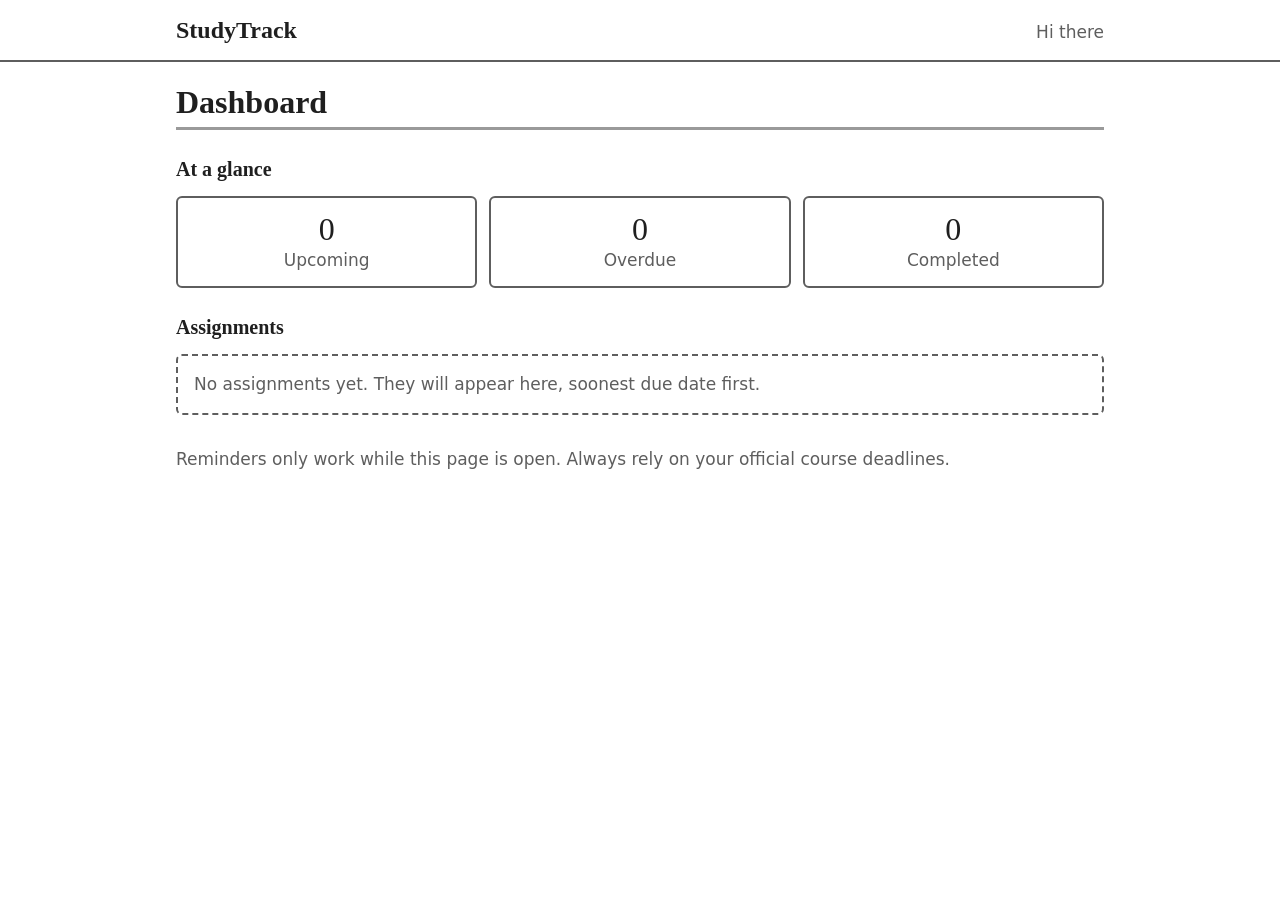
==== index.html @ 81e6122c "Increment 1: skeleton, storage with error handling, empty dashboard Co-Authored-By: Claude Sonnet 5." ====
<!DOCTYPE html>
<html lang="en">
<head>
  <meta charset="utf-8">
  <meta name="viewport" content="width=device-width, initial-scale=1">
  <title>StudyTrack</title>
  <link rel="stylesheet" href="styles.css">
</head>
<body>
  <a class="skip-link" href="#main">Skip to main content</a>

  <header class="site-header">
    <div class="header-inner">
      <p class="brand">StudyTrack</p>
      <p class="greeting" id="greeting">Hi there</p>
    </div>
  </header>

  <!-- Storage / data warnings appear here (built with DOM methods in app.js) -->
  <div id="banner-area" role="alert"></div>

  <div id="app">
    <main id="main" tabindex="-1">
      <h1 class="page-title">Dashboard</h1>

      <section aria-labelledby="counts-heading">
        <h2 id="counts-heading" class="section-label">At a glance</h2>
        <ul class="counts">
          <li class="count-tile">
            <span class="count-number" id="count-upcoming">0</span>
            <span class="count-label">Upcoming</span>
          </li>
          <li class="count-tile">
            <span class="count-number" id="count-overdue">0</span>
            <span class="count-label">Overdue</span>
          </li>
          <li class="count-tile">
            <span class="count-number" id="count-completed">0</span>
            <span class="count-label">Completed</span>
          </li>
        </ul>
      </section>

      <section aria-labelledby="list-heading">
        <h2 id="list-heading" class="section-label">Assignments</h2>
        <p id="empty-message" class="empty">No assignments yet. They will appear here, soonest due date first.</p>
        <ul id="assignment-list" class="assignment-list"></ul>
      </section>

      <p class="note">
        Reminders only work while this page is open. Always rely on your official course deadlines.
      </p>
    </main>
  </div>

  <dialog id="confirm-dialog" aria-labelledby="confirm-title">
    <form method="dialog">
      <h2 id="confirm-title" class="section-label">Please confirm</h2>
      <p id="confirm-message"></p>
      <div class="actions">
        <button type="submit" value="cancel" class="btn" id="confirm-cancel">Cancel</button>
        <button type="submit" value="ok" class="btn btn-strong" id="confirm-ok">Confirm</button>
      </div>
    </form>
  </dialog>

  <noscript><p class="note">StudyTrack needs JavaScript turned on to work.</p></noscript>
  <script src="app.js"></script>
</body>
</html>
---- styles.css ----
/* StudyTrack styles. Palette (contrast ratios are listed in docs/DESIGN.md):
   #FFFFFF background, #1F1F1F main text, #5E5E5E secondary text/borders/controls.
   #9A9A9A is DECORATIVE ONLY (sketch underlines) - never text, borders or controls. */
:root {
  --paper: #FFFFFF;
  --graphite: #1F1F1F;
  --grey: #5E5E5E;
  --pencil: #9A9A9A; /* decorative strokes only */
  --font-body: "Segoe UI", system-ui, sans-serif;
  --font-hand: "Segoe Print", "Comic Sans MS", cursive;
}

*, *::before, *::after { box-sizing: border-box; }

html { -webkit-text-size-adjust: 100%; }

body {
  margin: 0;
  background: var(--paper);
  color: var(--graphite);
  font-family: var(--font-body);
  font-size: 1.0625rem; /* 17px */
  line-height: 1.5;
}

h1, h2, .brand { font-family: var(--font-hand); font-weight: 700; margin: 0; }

.page-title {
  font-size: 2rem;
  padding-bottom: 0.25rem;
  margin-bottom: 1.25rem;
  /* sketch-style underline: decorative only */
  background: linear-gradient(var(--pencil), var(--pencil)) left bottom / 100% 3px no-repeat;
}

.section-label { font-size: 1.25rem; margin: 1.5rem 0 0.75rem; }

.skip-link {
  position: absolute; left: 0.5rem; top: -4rem;
  background: var(--paper); color: var(--graphite);
  border: 2px solid var(--graphite); padding: 0.5rem 0.75rem; z-index: 10;
}
.skip-link:focus { top: 0.5rem; }

/* Visible keyboard focus on everything interactive */
:focus-visible { outline: 3px solid var(--graphite); outline-offset: 2px; }

.site-header { border-bottom: 2px solid var(--grey); }
.header-inner {
  max-width: 60rem; margin: 0 auto; padding: 0.75rem 1rem;
  display: flex; flex-wrap: wrap; align-items: baseline; justify-content: space-between; gap: 0.25rem 1rem;
}
.brand { font-size: 1.5rem; }
.greeting { margin: 0; color: var(--grey); }

#app { max-width: 60rem; margin: 0 auto; padding: 1rem; }
#main:focus { outline: none; }

.counts {
  list-style: none; margin: 0; padding: 0;
  display: grid; grid-template-columns: repeat(3, minmax(0, 1fr)); gap: 0.75rem;
}
.count-tile {
  border: 2px solid var(--grey); border-radius: 6px;
  padding: 0.75rem 0.5rem; text-align: center;
}
.count-number { display: block; font-family: var(--font-hand); font-size: 2rem; line-height: 1.2; }
.count-label { display: block; color: var(--grey); }

.empty { color: var(--grey); border: 2px dashed var(--grey); border-radius: 6px; padding: 1rem; margin: 0; }
.assignment-list { list-style: none; margin: 0; padding: 0; }
.note { color: var(--grey); margin-top: 2rem; }

/* Banner for storage problems */
#banner-area:empty { display: none; }
.banner {
  max-width: 60rem; margin: 0.75rem auto 0; padding: 0.75rem 1rem;
  border: 3px solid var(--graphite); border-radius: 6px; background: var(--paper);
  display: flex; flex-wrap: wrap; gap: 0.5rem 1rem; align-items: center; justify-content: space-between;
}
.banner-wrap { padding: 0 1rem; }
.banner-title { font-weight: 700; }
.banner p { margin: 0; }

/* Buttons */
.btn {
  font: inherit; color: var(--graphite); background: var(--paper);
  border: 2px solid var(--grey); border-radius: 6px;
  padding: 0.5rem 1rem; min-height: 2.75rem; cursor: pointer;
}
.btn:hover { background: #F2F2F2; }
.btn-strong { background: var(--graphite); color: var(--paper); border-color: var(--graphite); }
.btn-strong:hover { background: #000000; }

/* Dialog */
dialog { max-width: min(28rem, calc(100vw - 2rem)); border: 3px solid var(--graphite); border-radius: 8px; padding: 1rem 1.25rem; color: var(--graphite); background: var(--paper); }
dialog::backdrop { background: rgba(31, 31, 31, 0.6); }
dialog .section-label { margin-top: 0; }
.actions { display: flex; flex-wrap: wrap; gap: 0.75rem; justify-content: flex-end; margin-top: 1rem; }

@media (max-width: 420px) {
  .count-number { font-size: 1.6rem; }
  .page-title { font-size: 1.6rem; }
}
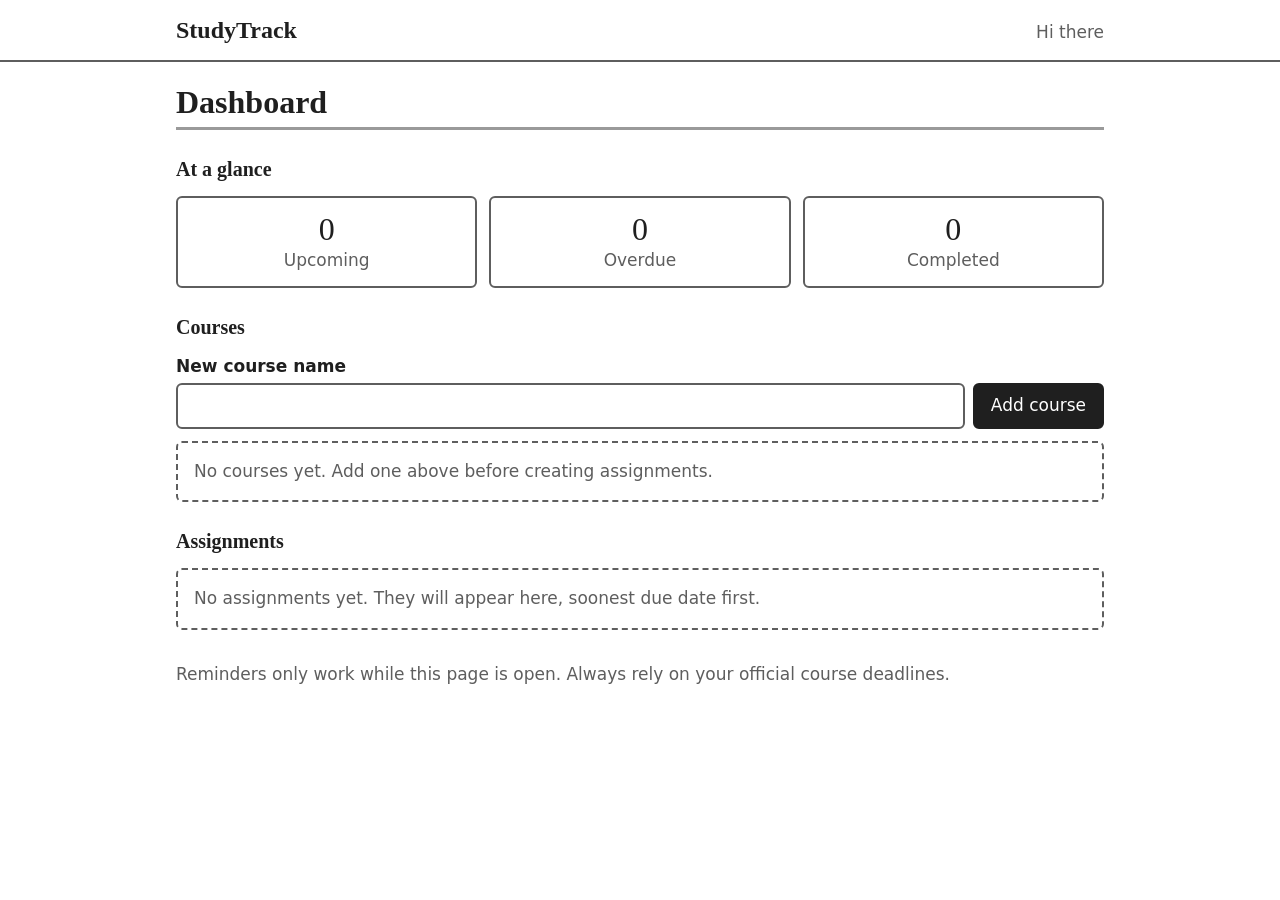
==== commit c8ef3d0d: "Increment 2: courses (add, rename, delete blocked when in use) Co-Authored-By: Claude Sonnet 5.5 <no" ====
--- a/index.html
+++ b/index.html
@@ -41,6 +41,21 @@
         </ul>
       </section>
 
+      <section aria-labelledby="courses-heading">
+        <h2 id="courses-heading" class="section-label">Courses</h2>
+        <form id="course-form" class="inline-form" novalidate>
+          <label for="course-name">New course name</label>
+          <div class="field-row">
+            <input id="course-name" name="course-name" type="text" maxlength="60" autocomplete="off" aria-describedby="course-error">
+            <button type="submit" class="btn btn-strong">Add course</button>
+          </div>
+          <p id="course-error" class="field-error" role="alert"></p>
+        </form>
+        <p id="no-courses" class="empty">No courses yet. Add one above before creating assignments.</p>
+        <ul id="course-list" class="course-list"></ul>
+        <p id="course-message" class="field-error" role="alert"></p>
+      </section>
+
       <section aria-labelledby="list-heading">
         <h2 id="list-heading" class="section-label">Assignments</h2>
         <p id="empty-message" class="empty">No assignments yet. They will appear here, soonest due date first.</p>
--- a/styles.css
+++ b/styles.css
@@ -102,3 +102,27 @@
   .count-number { font-size: 1.6rem; }
   .page-title { font-size: 1.6rem; }
 }
+
+/* Forms and courses */
+label { display: block; font-weight: 600; margin-bottom: 0.25rem; }
+input[type="text"] {
+  font: inherit; color: var(--graphite); background: var(--paper);
+  border: 2px solid var(--grey); border-radius: 6px;
+  padding: 0.5rem 0.75rem; min-height: 2.75rem; flex: 1 1 12rem; min-width: 0;
+}
+.field-row { display: flex; flex-wrap: wrap; gap: 0.5rem; }
+.field-error { margin: 0.35rem 0 0; font-weight: 600; }
+.field-error:empty { display: none; }
+.field-error { border-left: 4px solid var(--graphite); padding-left: 0.5rem; }
+input[aria-invalid="true"] { border-color: var(--graphite); border-width: 3px; }
+.inline-form { margin-bottom: 0.75rem; }
+.course-list { list-style: none; margin: 0; padding: 0; }
+.course-item {
+  display: flex; flex-wrap: wrap; gap: 0.5rem 1rem; align-items: center; justify-content: space-between;
+  border: 2px solid var(--grey); border-radius: 6px; padding: 0.5rem 0.75rem; margin-top: 0.5rem;
+}
+.course-edit { width: 100%; margin: 0; }
+.course-info { display: flex; flex-direction: column; min-width: 0; overflow-wrap: anywhere; }
+.course-name { font-weight: 600; }
+.course-count { color: var(--grey); font-size: 0.95rem; }
+.course-actions { display: flex; gap: 0.5rem; }
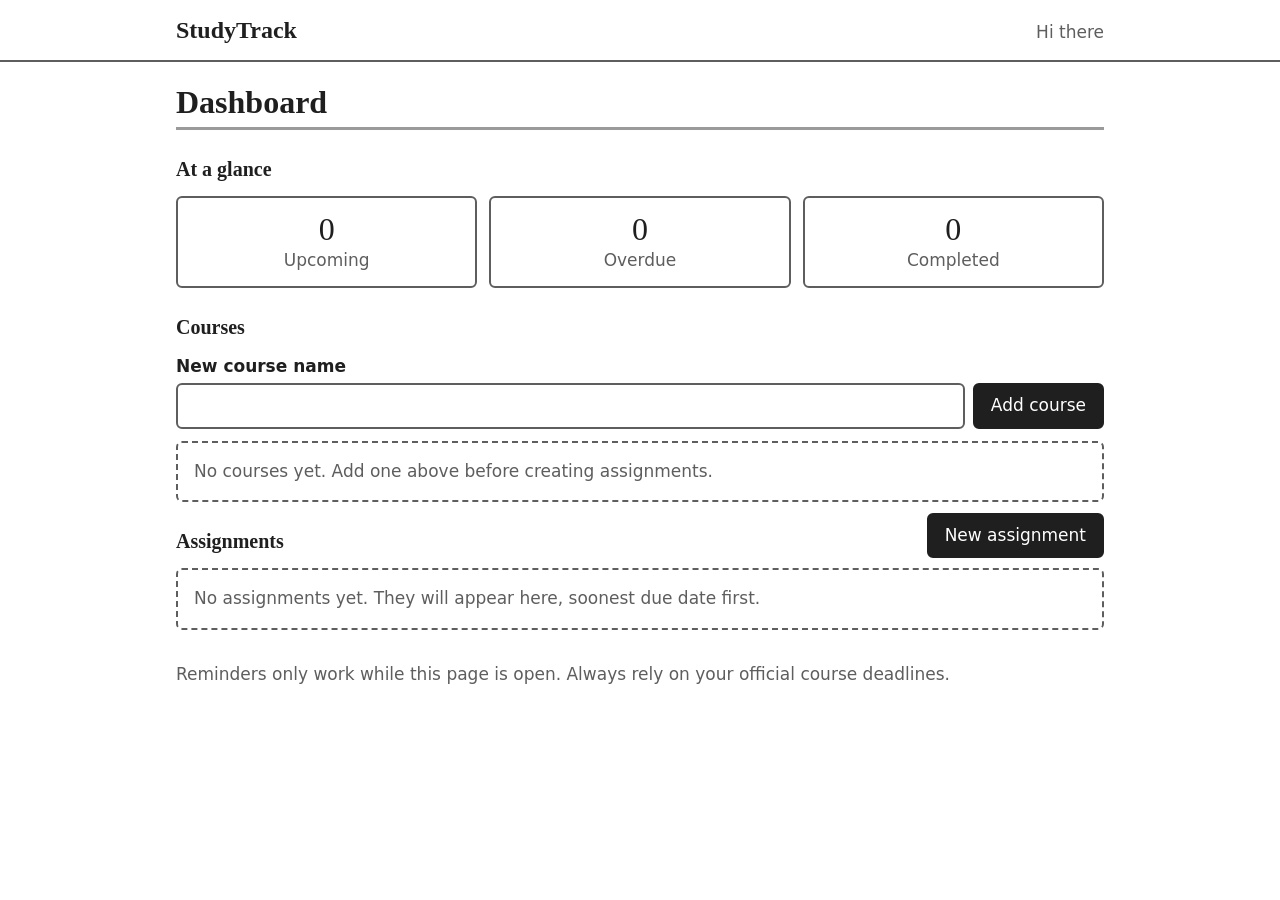
==== commit fc2d613f: "Increment 3: assignment create/edit form with validation, details view Co-Authored-By: Claude Sonnet" ====
--- a/index.html
+++ b/index.html
@@ -21,7 +21,8 @@
 
   <div id="app">
     <main id="main" tabindex="-1">
-      <h1 class="page-title">Dashboard</h1>
+      <div id="view-dashboard">
+      <h1 class="page-title" id="dashboard-title" tabindex="-1">Dashboard</h1>
 
       <section aria-labelledby="counts-heading">
         <h2 id="counts-heading" class="section-label">At a glance</h2>
@@ -57,7 +58,10 @@
       </section>
 
       <section aria-labelledby="list-heading">
-        <h2 id="list-heading" class="section-label">Assignments</h2>
+        <div class="section-head">
+          <h2 id="list-heading" class="section-label">Assignments</h2>
+          <button type="button" class="btn btn-strong" id="new-assignment">New assignment</button>
+        </div>
         <p id="empty-message" class="empty">No assignments yet. They will appear here, soonest due date first.</p>
         <ul id="assignment-list" class="assignment-list"></ul>
       </section>
@@ -65,6 +69,55 @@
       <p class="note">
         Reminders only work while this page is open. Always rely on your official course deadlines.
       </p>
+      </div><!-- /view-dashboard -->
+
+      <div id="view-form" hidden>
+        <h1 class="page-title" id="form-title" tabindex="-1">New assignment</h1>
+        <form id="assignment-form" novalidate>
+          <div class="field">
+            <label for="f-title">Title (required)</label>
+            <input id="f-title" type="text" maxlength="120" autocomplete="off" aria-required="true" aria-describedby="err-title">
+            <p id="err-title" class="field-error" role="alert"></p>
+          </div>
+          <div class="field">
+            <label for="f-course">Course (required)</label>
+            <select id="f-course" aria-required="true" aria-describedby="help-course err-course"></select>
+            <p id="help-course" class="help"></p>
+            <p id="err-course" class="field-error" role="alert"></p>
+          </div>
+          <div class="field">
+            <label for="f-due">Due date and time (required)</label>
+            <input id="f-due" type="datetime-local" aria-required="true" aria-describedby="err-due">
+            <p id="err-due" class="field-error" role="alert"></p>
+          </div>
+          <div class="field">
+            <label for="f-reminder">Reminder date and time (optional)</label>
+            <input id="f-reminder" type="datetime-local" aria-describedby="help-reminder err-reminder">
+            <p id="help-reminder" class="help">Must be at or before the due date. Reminders only appear while StudyTrack is open.</p>
+            <p id="err-reminder" class="field-error" role="alert"></p>
+          </div>
+          <div class="field">
+            <label for="f-notes">Notes (optional)</label>
+            <textarea id="f-notes" rows="4" maxlength="1000" aria-describedby="err-notes"></textarea>
+            <p id="err-notes" class="field-error" role="alert"></p>
+          </div>
+          <p id="form-error" class="field-error" role="alert"></p>
+          <div class="actions actions-left">
+            <button type="submit" class="btn btn-strong">Save assignment</button>
+            <button type="button" class="btn" id="form-cancel">Cancel</button>
+          </div>
+        </form>
+      </div>
+
+      <div id="view-details" hidden>
+        <h1 class="page-title" id="details-title" tabindex="-1">Assignment</h1>
+        <p id="details-status-msg" class="saved-msg" role="status"></p>
+        <dl class="details" id="details-list"></dl>
+        <div class="actions actions-left" id="details-actions">
+          <button type="button" class="btn btn-strong" id="details-edit">Edit</button>
+          <button type="button" class="btn" id="details-back">Back to dashboard</button>
+        </div>
+      </div>
     </main>
   </div>
 
--- a/styles.css
+++ b/styles.css
@@ -126,3 +126,39 @@
 .course-name { font-weight: 600; }
 .course-count { color: var(--grey); font-size: 0.95rem; }
 .course-actions { display: flex; gap: 0.5rem; }
+
+/* Assignments, form, details */
+[hidden] { display: none !important; }
+.section-head { display: flex; flex-wrap: wrap; align-items: center; justify-content: space-between; gap: 0.5rem; }
+.section-head .section-label { margin: 1.5rem 0 0.75rem; }
+.assignment-row {
+  display: grid; gap: 0.15rem; width: 100%; text-align: left;
+  font: inherit; color: var(--graphite); background: var(--paper);
+  border: 2px solid var(--grey); border-radius: 6px; padding: 0.6rem 0.75rem; margin-top: 0.5rem; cursor: pointer;
+}
+.assignment-row:hover { background: #F2F2F2; }
+.assignment-title { font-weight: 600; overflow-wrap: anywhere; }
+.assignment-meta { color: var(--grey); font-size: 0.95rem; overflow-wrap: anywhere; }
+.status {
+  justify-self: start; font-size: 0.9rem; font-weight: 700; padding: 0 0.5rem;
+  border: 2px solid var(--grey); border-radius: 999px; color: var(--graphite);
+}
+.status-overdue { border-color: var(--graphite); border-width: 3px; }
+.status-overdue::before { content: "\26A0\00A0"; } /* warning sign + text label: never colour alone */
+.status-completed::before { content: "\2713\00A0"; }
+.field { margin-bottom: 1rem; }
+.field input[type="text"], .field input[type="datetime-local"], .field select, .field textarea {
+  display: block; width: 100%; font: inherit; color: var(--graphite); background: var(--paper);
+  border: 2px solid var(--grey); border-radius: 6px; padding: 0.5rem 0.75rem; min-height: 2.75rem;
+}
+.field textarea { resize: vertical; }
+.field [aria-invalid="true"] { border-color: var(--graphite); border-width: 3px; }
+.help { color: var(--grey); font-size: 0.95rem; margin: 0.25rem 0 0; }
+.help:empty { display: none; }
+.actions-left { justify-content: flex-start; }
+.details { margin: 0 0 1rem; }
+.details dt { font-weight: 700; margin-top: 0.75rem; color: var(--grey); }
+.details dd { margin: 0; overflow-wrap: anywhere; }
+.notes-text { white-space: pre-wrap; }
+.saved-msg { font-weight: 600; margin: 0 0 0.5rem; }
+.saved-msg:empty { display: none; }
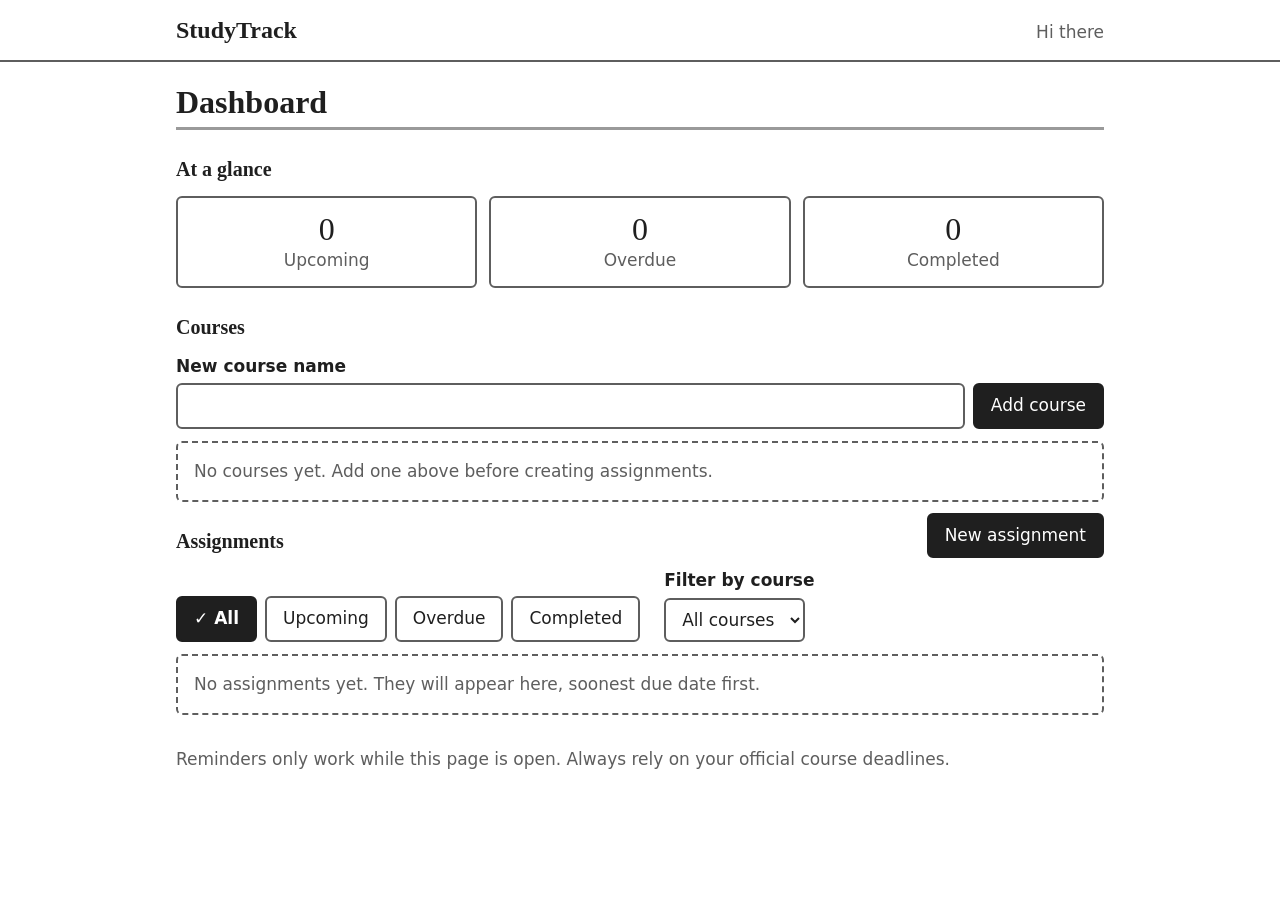
==== commit f4f79fad: "Increment 4: complete/reopen/delete with confirmation, filters, per-course progress Co-Authored-By: " ====
--- a/index.html
+++ b/index.html
@@ -62,7 +62,21 @@
           <h2 id="list-heading" class="section-label">Assignments</h2>
           <button type="button" class="btn btn-strong" id="new-assignment">New assignment</button>
         </div>
+        <p id="dash-msg" class="saved-msg" role="status"></p>
+        <div class="filters">
+          <div class="filter-group" role="group" aria-label="Filter assignments by status">
+            <button type="button" class="btn filter-btn" data-status="all" aria-pressed="true">All</button>
+            <button type="button" class="btn filter-btn" data-status="upcoming" aria-pressed="false">Upcoming</button>
+            <button type="button" class="btn filter-btn" data-status="overdue" aria-pressed="false">Overdue</button>
+            <button type="button" class="btn filter-btn" data-status="completed" aria-pressed="false">Completed</button>
+          </div>
+          <div class="filter-course">
+            <label for="filter-course">Filter by course</label>
+            <select id="filter-course"></select>
+          </div>
+        </div>
         <p id="empty-message" class="empty">No assignments yet. They will appear here, soonest due date first.</p>
+        <p id="no-match" class="empty" hidden>No assignments match this filter.</p>
         <ul id="assignment-list" class="assignment-list"></ul>
       </section>
 
@@ -115,6 +129,8 @@
         <dl class="details" id="details-list"></dl>
         <div class="actions actions-left" id="details-actions">
           <button type="button" class="btn btn-strong" id="details-edit">Edit</button>
+          <button type="button" class="btn" id="details-complete">Mark complete</button>
+          <button type="button" class="btn" id="details-delete">Delete</button>
           <button type="button" class="btn" id="details-back">Back to dashboard</button>
         </div>
       </div>
--- a/styles.css
+++ b/styles.css
@@ -162,3 +162,15 @@
 .notes-text { white-space: pre-wrap; }
 .saved-msg { font-weight: 600; margin: 0 0 0.5rem; }
 .saved-msg:empty { display: none; }
+
+/* Filters and progress */
+.filters { display: flex; flex-wrap: wrap; gap: 0.75rem 1.5rem; align-items: flex-end; margin-bottom: 0.75rem; }
+.filter-group { display: flex; flex-wrap: wrap; gap: 0.5rem; }
+.filter-btn[aria-pressed="true"] { background: var(--graphite); color: var(--paper); border-color: var(--graphite); font-weight: 700; }
+.filter-btn[aria-pressed="true"]::before { content: "\2713\00A0"; }
+.filter-course select {
+  font: inherit; color: var(--graphite); background: var(--paper);
+  border: 2px solid var(--grey); border-radius: 6px; padding: 0.5rem 0.75rem; min-height: 2.75rem; max-width: 100%;
+}
+.course-progress-text { font-size: 0.95rem; }
+.course-progress { width: 100%; max-width: 16rem; height: 0.9rem; accent-color: var(--graphite); }
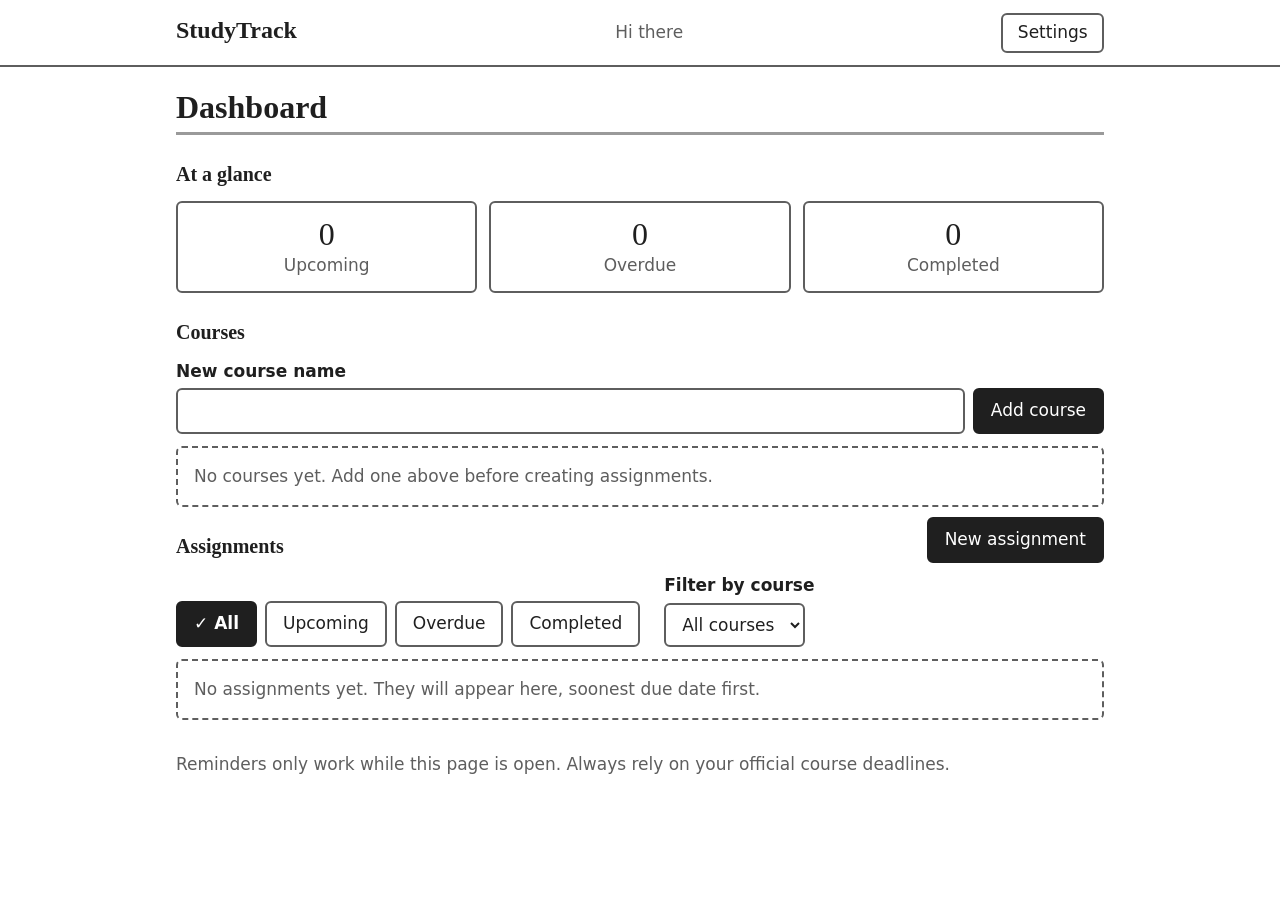
==== commit 195d4e7c: "Increment 6: settings (name label, storage note, sample assignments, clear all data) Co-Authored-By:" ====
--- a/index.html
+++ b/index.html
@@ -13,11 +13,15 @@
     <div class="header-inner">
       <p class="brand">StudyTrack</p>
       <p class="greeting" id="greeting">Hi there</p>
+      <button type="button" class="btn" id="open-settings">Settings</button>
     </div>
   </header>
 
   <!-- Storage / data warnings appear here (built with DOM methods in app.js) -->
   <div id="banner-area" role="alert"></div>
+
+  <!-- Reminder banners appear here while the app is open -->
+  <div id="reminder-area" role="alert"></div>
 
   <div id="app">
     <main id="main" tabindex="-1">
@@ -134,6 +138,42 @@
           <button type="button" class="btn" id="details-back">Back to dashboard</button>
         </div>
       </div>
+
+      <div id="view-settings" hidden>
+        <h1 class="page-title" id="settings-title" tabindex="-1">Settings</h1>
+        <p id="settings-msg" class="saved-msg" role="status"></p>
+
+        <section aria-labelledby="name-heading">
+          <h2 id="name-heading" class="section-label">Name label</h2>
+          <form id="name-form" novalidate>
+            <div class="field">
+              <label for="s-name">Your name (optional)</label>
+              <input id="s-name" type="text" maxlength="30" autocomplete="off" aria-describedby="help-name err-name">
+              <p id="help-name" class="help">Shown in the header as "Hi, name". It is only a label, not an account.</p>
+              <p id="err-name" class="field-error" role="alert"></p>
+            </div>
+            <button type="submit" class="btn btn-strong">Save name</button>
+          </form>
+        </section>
+
+        <section aria-labelledby="storage-heading">
+          <h2 id="storage-heading" class="section-label">Where your records are kept</h2>
+          <p class="storage-note">Your records are stored only in this browser on this device. They are lost if you clear your browser data or switch to a different device or browser.</p>
+          <p class="help">Reminders only appear while StudyTrack is open. Always rely on your official course deadlines.</p>
+        </section>
+
+        <section aria-labelledby="data-heading">
+          <h2 id="data-heading" class="section-label">Sample and clean-up</h2>
+          <div class="actions actions-left">
+            <button type="button" class="btn" id="load-samples">Load sample assignments</button>
+            <button type="button" class="btn" id="clear-all">Clear all StudyTrack data</button>
+          </div>
+        </section>
+
+        <div class="actions actions-left">
+          <button type="button" class="btn btn-strong" id="settings-back">Back to dashboard</button>
+        </div>
+      </div>
     </main>
   </div>
 
--- a/styles.css
+++ b/styles.css
@@ -174,3 +174,11 @@
 }
 .course-progress-text { font-size: 0.95rem; }
 .course-progress { width: 100%; max-width: 16rem; height: 0.9rem; accent-color: var(--graphite); }
+
+/* Reminder banners */
+#reminder-area:empty { display: none; }
+.reminder-banner { border-style: double; border-width: 6px; }
+
+/* Settings */
+.storage-note { border: 2px solid var(--grey); border-radius: 6px; padding: 0.75rem 1rem; margin: 0 0 0.5rem; }
+.header-inner .btn { min-height: 2.5rem; padding: 0.25rem 0.9rem; }
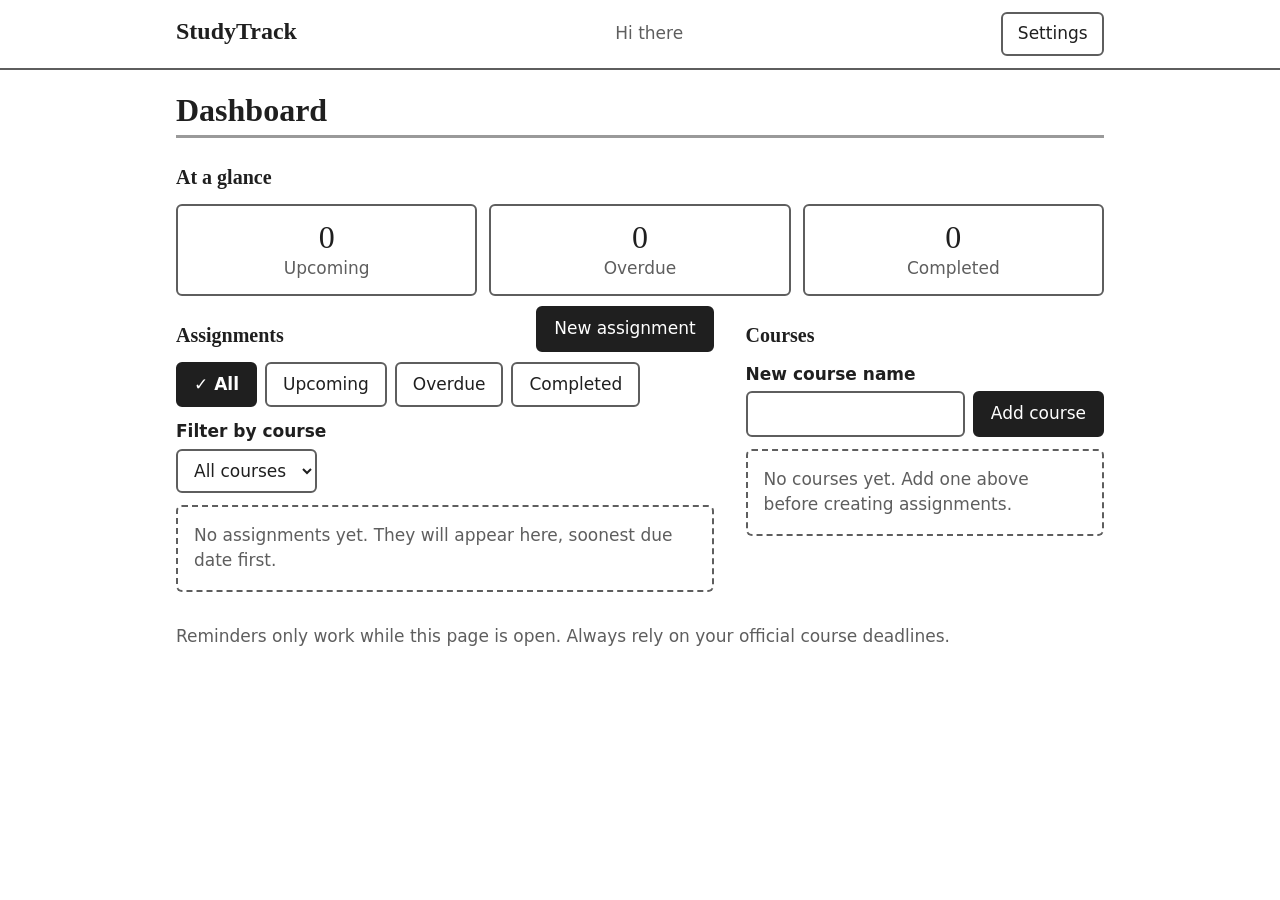
==== commit cfe6bcb0: "Increment 7: design and accessibility pass (layout, focus ring on date pickers, progress border, DES" ====
--- a/index.html
+++ b/index.html
@@ -46,21 +46,7 @@
         </ul>
       </section>
 
-      <section aria-labelledby="courses-heading">
-        <h2 id="courses-heading" class="section-label">Courses</h2>
-        <form id="course-form" class="inline-form" novalidate>
-          <label for="course-name">New course name</label>
-          <div class="field-row">
-            <input id="course-name" name="course-name" type="text" maxlength="60" autocomplete="off" aria-describedby="course-error">
-            <button type="submit" class="btn btn-strong">Add course</button>
-          </div>
-          <p id="course-error" class="field-error" role="alert"></p>
-        </form>
-        <p id="no-courses" class="empty">No courses yet. Add one above before creating assignments.</p>
-        <ul id="course-list" class="course-list"></ul>
-        <p id="course-message" class="field-error" role="alert"></p>
-      </section>
-
+      <div class="dash-grid">
       <section aria-labelledby="list-heading">
         <div class="section-head">
           <h2 id="list-heading" class="section-label">Assignments</h2>
@@ -83,6 +69,22 @@
         <p id="no-match" class="empty" hidden>No assignments match this filter.</p>
         <ul id="assignment-list" class="assignment-list"></ul>
       </section>
+
+      <section aria-labelledby="courses-heading">
+        <h2 id="courses-heading" class="section-label">Courses</h2>
+        <form id="course-form" class="inline-form" novalidate>
+          <label for="course-name">New course name</label>
+          <div class="field-row">
+            <input id="course-name" name="course-name" type="text" maxlength="60" autocomplete="off" aria-describedby="course-error">
+            <button type="submit" class="btn btn-strong">Add course</button>
+          </div>
+          <p id="course-error" class="field-error" role="alert"></p>
+        </form>
+        <p id="no-courses" class="empty">No courses yet. Add one above before creating assignments.</p>
+        <ul id="course-list" class="course-list"></ul>
+        <p id="course-message" class="field-error" role="alert"></p>
+      </section>
+      </div>
 
       <p class="note">
         Reminders only work while this page is open. Always rely on your official course deadlines.
--- a/styles.css
+++ b/styles.css
@@ -140,7 +140,7 @@
 .assignment-title { font-weight: 600; overflow-wrap: anywhere; }
 .assignment-meta { color: var(--grey); font-size: 0.95rem; overflow-wrap: anywhere; }
 .status {
-  justify-self: start; font-size: 0.9rem; font-weight: 700; padding: 0 0.5rem;
+  justify-self: start; font-size: 0.95rem; font-weight: 700; padding: 0 0.5rem;
   border: 2px solid var(--grey); border-radius: 999px; color: var(--graphite);
 }
 .status-overdue { border-color: var(--graphite); border-width: 3px; }
@@ -181,4 +181,18 @@
 
 /* Settings */
 .storage-note { border: 2px solid var(--grey); border-radius: 6px; padding: 0.75rem 1rem; margin: 0 0 0.5rem; }
-.header-inner .btn { min-height: 2.5rem; padding: 0.25rem 0.9rem; }
+.header-inner .btn { padding: 0.25rem 0.9rem; }
+
+/* Progress bar with a visible boundary (3:1 against white) */
+.course-progress { border: 2px solid var(--grey); border-radius: 999px; background: var(--paper); overflow: hidden; }
+.course-progress::-webkit-progress-bar { background: var(--paper); }
+.course-progress::-webkit-progress-value { background: var(--graphite); }
+.course-progress::-moz-progress-bar { background: var(--graphite); }
+
+/* Laptop layout: assignments wide on the left, courses on the right */
+@media (min-width: 60rem) {
+  .dash-grid { display: grid; grid-template-columns: minmax(0, 3fr) minmax(0, 2fr); gap: 0 2rem; align-items: start; }
+}
+
+/* Date-time pickers: keep the focus ring when focus is on the calendar button inside the field */
+input[type="datetime-local"]:focus-within { outline: 3px solid var(--graphite); outline-offset: 2px; }
